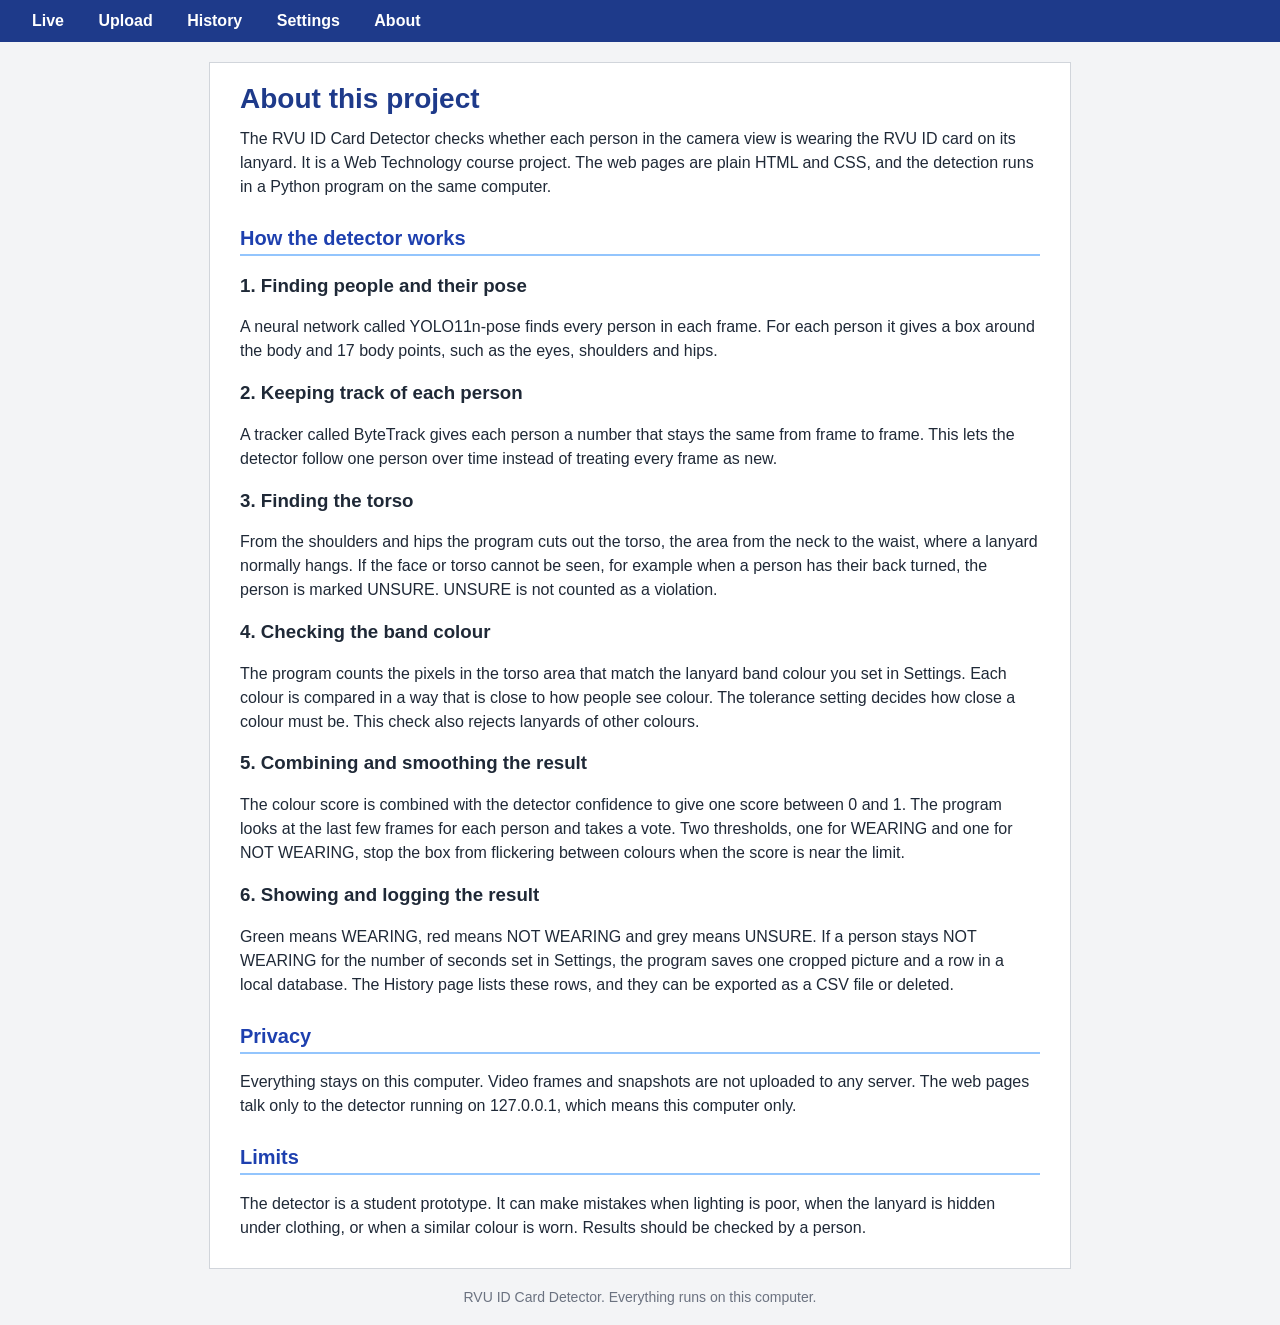
==== web/about.html @ 78b85a0d "Add static HTML and CSS pages" ====
<!DOCTYPE html>
<html lang="en">
  <head>
    <meta charset="UTF-8" />
    <meta name="viewport" content="width=device-width, initial-scale=1.0" />
    <title>About - RVU ID Card Detector</title>
    <link rel="stylesheet" href="style.css" />
  </head>

  <body>
    <div class="navbar">
      <a href="index.html">Live</a>
      <a href="upload.html">Upload</a>
      <a href="history.html">History</a>
      <a href="settings.html">Settings</a>
      <a href="about.html">About</a>
    </div>

    <div class="content">
      <h1>About this project</h1>
      <p>The RVU ID Card Detector checks whether each person in the camera view is wearing the RVU ID card on its lanyard. It is a Web Technology course project. The web pages are plain HTML and CSS, and the detection runs in a Python program on the same computer.</p>

      <h2>How the detector works</h2>

      <h3>1. Finding people and their pose</h3>
      <p>A neural network called YOLO11n-pose finds every person in each frame. For each person it gives a box around the body and 17 body points, such as the eyes, shoulders and hips.</p>

      <h3>2. Keeping track of each person</h3>
      <p>A tracker called ByteTrack gives each person a number that stays the same from frame to frame. This lets the detector follow one person over time instead of treating every frame as new.</p>

      <h3>3. Finding the torso</h3>
      <p>From the shoulders and hips the program cuts out the torso, the area from the neck to the waist, where a lanyard normally hangs. If the face or torso cannot be seen, for example when a person has their back turned, the person is marked UNSURE. UNSURE is not counted as a violation.</p>

      <h3>4. Checking the band colour</h3>
      <p>The program counts the pixels in the torso area that match the lanyard band colour you set in Settings. Each colour is compared in a way that is close to how people see colour. The tolerance setting decides how close a colour must be. This check also rejects lanyards of other colours.</p>

      <h3>5. Combining and smoothing the result</h3>
      <p>The colour score is combined with the detector confidence to give one score between 0 and 1. The program looks at the last few frames for each person and takes a vote. Two thresholds, one for WEARING and one for NOT WEARING, stop the box from flickering between colours when the score is near the limit.</p>

      <h3>6. Showing and logging the result</h3>
      <p>Green means WEARING, red means NOT WEARING and grey means UNSURE. If a person stays NOT WEARING for the number of seconds set in Settings, the program saves one cropped picture and a row in a local database. The History page lists these rows, and they can be exported as a CSV file or deleted.</p>

      <h2>Privacy</h2>
      <p>Everything stays on this computer. Video frames and snapshots are not uploaded to any server. The web pages talk only to the detector running on 127.0.0.1, which means this computer only.</p>

      <h2>Limits</h2>
      <p>The detector is a student prototype. It can make mistakes when lighting is poor, when the lanyard is hidden under clothing, or when a similar colour is worn. Results should be checked by a person.</p>
    </div>

    <div class="footer">RVU ID Card Detector. Everything runs on this computer.</div>
  </body>
</html>
---- web/style.css ----
/* Simple stylesheet for the RVU ID Card Detector pages.
   Uses only element and class selectors and basic properties. */

body {
  font-family: Arial, Helvetica, sans-serif;
  font-size: 16px;
  color: #1f2937;
  background-color: #f3f4f6;
  margin: 0;
  padding: 0;
}

h1 {
  color: #1e3a8a;
  font-size: 28px;
  margin-top: 0;
  margin-bottom: 12px;
}

h2 {
  color: #1e40af;
  font-size: 20px;
  border-bottom: 2px solid #93c5fd;
  padding-bottom: 4px;
  margin-top: 28px;
}

p {
  line-height: 1.5;
  margin-top: 8px;
  margin-bottom: 8px;
}

a {
  color: #1d4ed8;
}

/* Navigation bar at the top of every page */
.navbar {
  background-color: #1e3a8a;
  padding: 12px 20px;
  margin: 0;
}

.navbar a {
  color: white;
  text-decoration: none;
  font-weight: bold;
  padding: 6px 12px;
  margin-right: 6px;
}

.navbar a:hover {
  background-color: #2563eb;
}

/* Main content area */
.content {
  background-color: white;
  width: 800px;
  margin: 20px auto;
  padding: 20px 30px;
  border: 1px solid #d1d5db;
}

.footer {
  text-align: center;
  color: #6b7280;
  font-size: 14px;
  margin: 20px;
}

/* Live video */
.video-box {
  border: 4px solid #1e3a8a;
  background-color: #111827;
  padding: 4px;
  width: 640px;
  height: 480px;
}

.stats-frame {
  width: 100%;
  height: 120px;
  border: 1px solid #d1d5db;
}

.legend {
  padding: 0;
  margin-left: 0;
}

.legend li {
  margin-bottom: 6px;
}

.wearing {
  color: #15803d;
  font-weight: bold;
}

.not-wearing {
  color: #b91c1c;
  font-weight: bold;
}

.unsure {
  color: #4b5563;
  font-weight: bold;
}

/* Settings form */
.form-row {
  margin-bottom: 14px;
}

.form-row label {
  display: block;
  font-weight: bold;
  margin-bottom: 4px;
}

.help {
  color: #4b5563;
  font-size: 14px;
  margin-top: 2px;
}

input {
  padding: 6px;
  border: 1px solid #9ca3af;
  font-size: 16px;
}

select {
  padding: 6px;
  border: 1px solid #9ca3af;
  font-size: 16px;
}

.button {
  background-color: #1e40af;
  color: white;
  border: none;
  padding: 10px 18px;
  font-size: 16px;
  margin-top: 10px;
}

.danger {
  background-color: #b91c1c;
}

.note {
  background-color: #fef9c3;
  border: 1px solid #ca8a04;
  padding: 10px;
}

/* Tables for history and uploads */
table {
  border-collapse: collapse;
  width: 100%;
}

th {
  background-color: #dbeafe;
  text-align: left;
  padding: 8px;
  border: 1px solid #93c5fd;
}

td {
  padding: 8px;
  border: 1px solid #d1d5db;
}

.history-frame {
  width: 100%;
  height: 500px;
  border: 1px solid #d1d5db;
}

.result-image {
  border: 2px solid #1e3a8a;
  width: 100%;
}
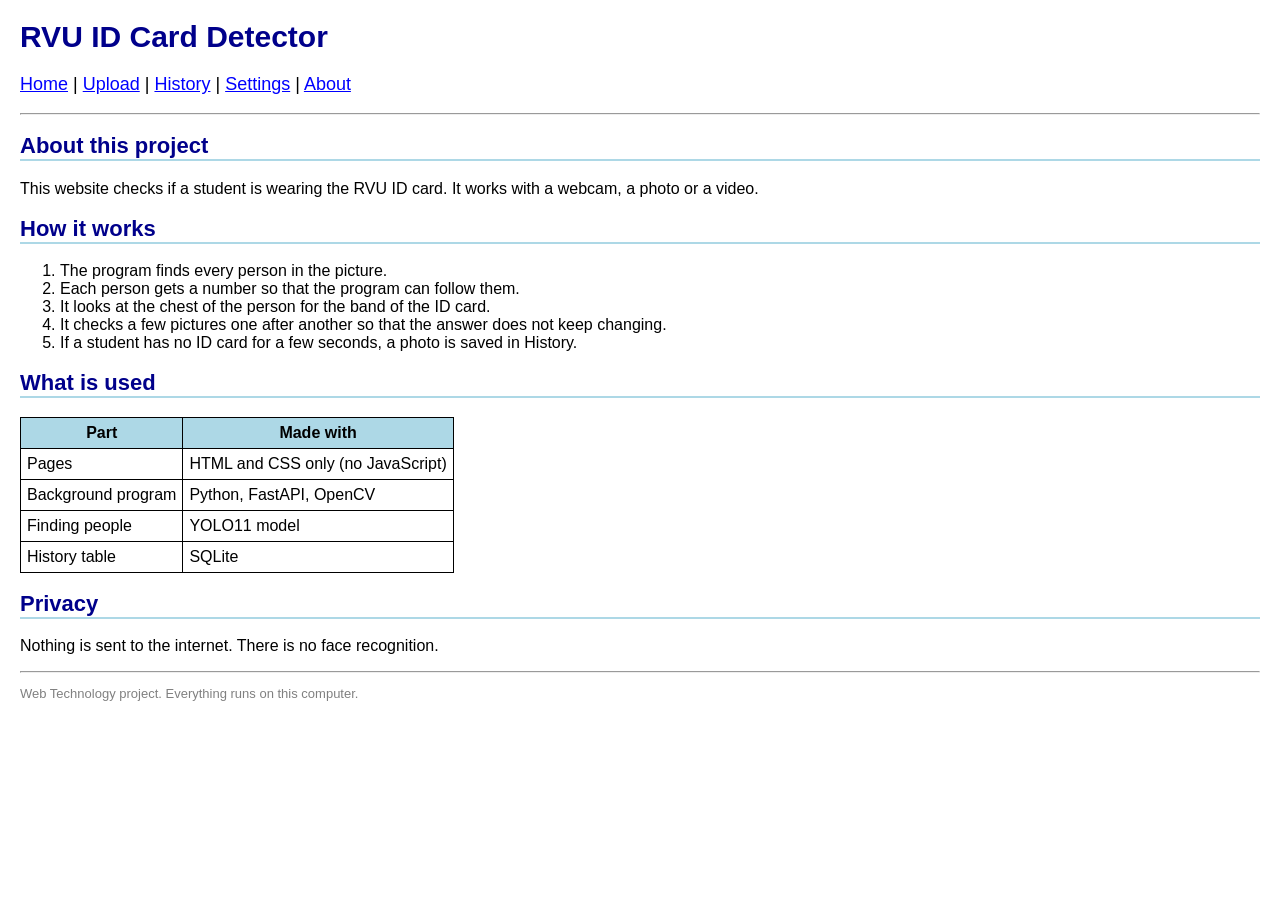
==== commit 3a1821ea: "Rewrite pages in plain basic HTML and CSS" ====
--- a/web/about.html
+++ b/web/about.html
@@ -1,52 +1,63 @@
 <!DOCTYPE html>
-<html lang="en">
+<html>
   <head>
     <meta charset="UTF-8" />
-    <meta name="viewport" content="width=device-width, initial-scale=1.0" />
     <title>About - RVU ID Card Detector</title>
     <link rel="stylesheet" href="style.css" />
   </head>
 
   <body>
-    <div class="navbar">
-      <a href="index.html">Live</a>
-      <a href="upload.html">Upload</a>
-      <a href="history.html">History</a>
-      <a href="settings.html">Settings</a>
+    <h1>RVU ID Card Detector</h1>
+
+    <p class="menu">
+      <a href="index.html">Home</a> |
+      <a href="upload.html">Upload</a> |
+      <a href="history.html">History</a> |
+      <a href="settings.html">Settings</a> |
       <a href="about.html">About</a>
-    </div>
+    </p>
+    <hr />
 
-    <div class="content">
-      <h1>About this project</h1>
-      <p>The RVU ID Card Detector checks whether each person in the camera view is wearing the RVU ID card on its lanyard. It is a Web Technology course project. The web pages are plain HTML and CSS, and the detection runs in a Python program on the same computer.</p>
+    <h2>About this project</h2>
+    <p>This website checks if a student is wearing the RVU ID card. It works with a webcam, a photo or a video.</p>
 
-      <h2>How the detector works</h2>
+    <h2>How it works</h2>
+    <ol>
+      <li>The program finds every person in the picture.</li>
+      <li>Each person gets a number so that the program can follow them.</li>
+      <li>It looks at the chest of the person for the band of the ID card.</li>
+      <li>It checks a few pictures one after another so that the answer does not keep changing.</li>
+      <li>If a student has no ID card for a few seconds, a photo is saved in History.</li>
+    </ol>
 
-      <h3>1. Finding people and their pose</h3>
-      <p>A neural network called YOLO11n-pose finds every person in each frame. For each person it gives a box around the body and 17 body points, such as the eyes, shoulders and hips.</p>
+    <h2>What is used</h2>
+    <table>
+      <tr>
+        <th>Part</th>
+        <th>Made with</th>
+      </tr>
+      <tr>
+        <td>Pages</td>
+        <td>HTML and CSS only (no JavaScript)</td>
+      </tr>
+      <tr>
+        <td>Background program</td>
+        <td>Python, FastAPI, OpenCV</td>
+      </tr>
+      <tr>
+        <td>Finding people</td>
+        <td>YOLO11 model</td>
+      </tr>
+      <tr>
+        <td>History table</td>
+        <td>SQLite</td>
+      </tr>
+    </table>
 
-      <h3>2. Keeping track of each person</h3>
-      <p>A tracker called ByteTrack gives each person a number that stays the same from frame to frame. This lets the detector follow one person over time instead of treating every frame as new.</p>
+    <h2>Privacy</h2>
+    <p>Nothing is sent to the internet. There is no face recognition.</p>
 
-      <h3>3. Finding the torso</h3>
-      <p>From the shoulders and hips the program cuts out the torso, the area from the neck to the waist, where a lanyard normally hangs. If the face or torso cannot be seen, for example when a person has their back turned, the person is marked UNSURE. UNSURE is not counted as a violation.</p>
-
-      <h3>4. Checking the band colour</h3>
-      <p>The program counts the pixels in the torso area that match the lanyard band colour you set in Settings. Each colour is compared in a way that is close to how people see colour. The tolerance setting decides how close a colour must be. This check also rejects lanyards of other colours.</p>
-
-      <h3>5. Combining and smoothing the result</h3>
-      <p>The colour score is combined with the detector confidence to give one score between 0 and 1. The program looks at the last few frames for each person and takes a vote. Two thresholds, one for WEARING and one for NOT WEARING, stop the box from flickering between colours when the score is near the limit.</p>
-
-      <h3>6. Showing and logging the result</h3>
-      <p>Green means WEARING, red means NOT WEARING and grey means UNSURE. If a person stays NOT WEARING for the number of seconds set in Settings, the program saves one cropped picture and a row in a local database. The History page lists these rows, and they can be exported as a CSV file or deleted.</p>
-
-      <h2>Privacy</h2>
-      <p>Everything stays on this computer. Video frames and snapshots are not uploaded to any server. The web pages talk only to the detector running on 127.0.0.1, which means this computer only.</p>
-
-      <h2>Limits</h2>
-      <p>The detector is a student prototype. It can make mistakes when lighting is poor, when the lanyard is hidden under clothing, or when a similar colour is worn. Results should be checked by a person.</p>
-    </div>
-
-    <div class="footer">RVU ID Card Detector. Everything runs on this computer.</div>
+    <hr />
+    <p class="footer">Web Technology project. Everything runs on this computer.</p>
   </body>
 </html>
--- a/web/style.css
+++ b/web/style.css
@@ -1,187 +1,71 @@
-/* Simple stylesheet for the RVU ID Card Detector pages.
-   Uses only element and class selectors and basic properties. */
-
 body {
-  font-family: Arial, Helvetica, sans-serif;
-  font-size: 16px;
-  color: #1f2937;
-  background-color: #f3f4f6;
-  margin: 0;
-  padding: 0;
+  font-family: Arial, sans-serif;
+  background-color: white;
+  color: black;
+  margin: 20px;
 }
 
 h1 {
-  color: #1e3a8a;
-  font-size: 28px;
-  margin-top: 0;
-  margin-bottom: 12px;
+  color: darkblue;
+  font-size: 30px;
 }
 
 h2 {
-  color: #1e40af;
-  font-size: 20px;
-  border-bottom: 2px solid #93c5fd;
-  padding-bottom: 4px;
-  margin-top: 28px;
+  color: darkblue;
+  font-size: 22px;
+  border-bottom: 2px solid lightblue;
 }
 
 p {
-  line-height: 1.5;
-  margin-top: 8px;
-  margin-bottom: 8px;
+  font-size: 16px;
 }
 
 a {
-  color: #1d4ed8;
+  color: blue;
 }
 
-/* Navigation bar at the top of every page */
-.navbar {
-  background-color: #1e3a8a;
-  padding: 12px 20px;
-  margin: 0;
+img {
+  border: 2px solid black;
 }
 
-.navbar a {
-  color: white;
-  text-decoration: none;
-  font-weight: bold;
-  padding: 6px 12px;
-  margin-right: 6px;
+iframe {
+  border: 1px solid grey;
 }
 
-.navbar a:hover {
-  background-color: #2563eb;
+table {
+  border-collapse: collapse;
 }
 
-/* Main content area */
-.content {
-  background-color: white;
-  width: 800px;
-  margin: 20px auto;
-  padding: 20px 30px;
-  border: 1px solid #d1d5db;
+th {
+  background-color: lightblue;
+}
+
+th, td {
+  border: 1px solid black;
+  padding: 6px;
+}
+
+.menu {
+  font-size: 18px;
+}
+
+.green {
+  color: green;
+}
+
+.red {
+  color: red;
+}
+
+.grey {
+  color: grey;
+}
+
+.note {
+  color: darkred;
 }
 
 .footer {
-  text-align: center;
-  color: #6b7280;
-  font-size: 14px;
-  margin: 20px;
+  font-size: 13px;
+  color: grey;
 }
-
-/* Live video */
-.video-box {
-  border: 4px solid #1e3a8a;
-  background-color: #111827;
-  padding: 4px;
-  width: 640px;
-  height: 480px;
-}
-
-.stats-frame {
-  width: 100%;
-  height: 120px;
-  border: 1px solid #d1d5db;
-}
-
-.legend {
-  padding: 0;
-  margin-left: 0;
-}
-
-.legend li {
-  margin-bottom: 6px;
-}
-
-.wearing {
-  color: #15803d;
-  font-weight: bold;
-}
-
-.not-wearing {
-  color: #b91c1c;
-  font-weight: bold;
-}
-
-.unsure {
-  color: #4b5563;
-  font-weight: bold;
-}
-
-/* Settings form */
-.form-row {
-  margin-bottom: 14px;
-}
-
-.form-row label {
-  display: block;
-  font-weight: bold;
-  margin-bottom: 4px;
-}
-
-.help {
-  color: #4b5563;
-  font-size: 14px;
-  margin-top: 2px;
-}
-
-input {
-  padding: 6px;
-  border: 1px solid #9ca3af;
-  font-size: 16px;
-}
-
-select {
-  padding: 6px;
-  border: 1px solid #9ca3af;
-  font-size: 16px;
-}
-
-.button {
-  background-color: #1e40af;
-  color: white;
-  border: none;
-  padding: 10px 18px;
-  font-size: 16px;
-  margin-top: 10px;
-}
-
-.danger {
-  background-color: #b91c1c;
-}
-
-.note {
-  background-color: #fef9c3;
-  border: 1px solid #ca8a04;
-  padding: 10px;
-}
-
-/* Tables for history and uploads */
-table {
-  border-collapse: collapse;
-  width: 100%;
-}
-
-th {
-  background-color: #dbeafe;
-  text-align: left;
-  padding: 8px;
-  border: 1px solid #93c5fd;
-}
-
-td {
-  padding: 8px;
-  border: 1px solid #d1d5db;
-}
-
-.history-frame {
-  width: 100%;
-  height: 500px;
-  border: 1px solid #d1d5db;
-}
-
-.result-image {
-  border: 2px solid #1e3a8a;
-  width: 100%;
-}
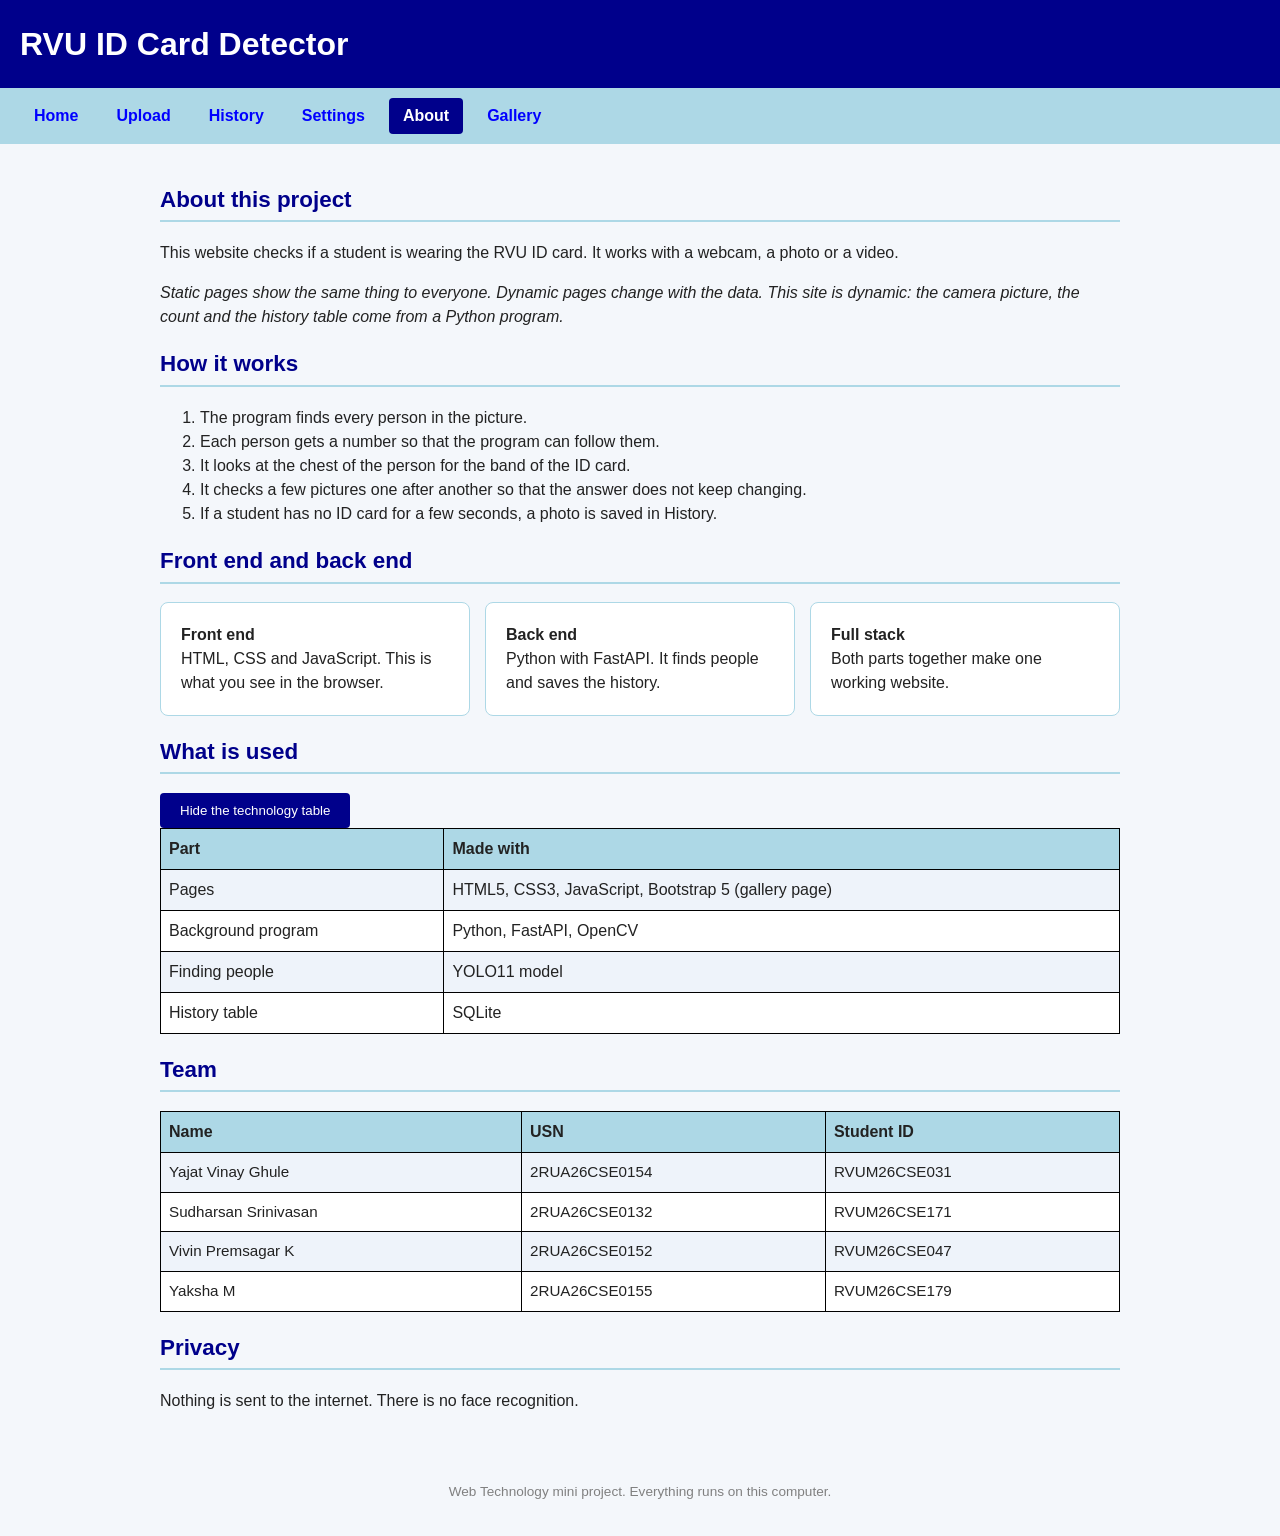
==== commit 4a3c34a2: "Make the pages universal and responsive Relative links instead of 127.0.0.1, semantic tags, viewport" ====
--- a/web/about.html
+++ b/web/about.html
@@ -1,63 +1,130 @@
 <!DOCTYPE html>
-<html>
+<html lang="en">
   <head>
     <meta charset="UTF-8" />
+    <meta name="viewport" content="width=device-width, initial-scale=1" />
     <title>About - RVU ID Card Detector</title>
     <link rel="stylesheet" href="style.css" />
+    <!-- Internal CSS: a style written inside the page, only for this page -->
+    <style>
+      .team td {
+        font-size: 0.95rem;
+      }
+    </style>
   </head>
 
   <body>
-    <h1>RVU ID Card Detector</h1>
+    <header>
+      <h1>RVU ID Card Detector</h1>
+    </header>
 
-    <p class="menu">
-      <a href="index.html">Home</a> |
-      <a href="upload.html">Upload</a> |
-      <a href="history.html">History</a> |
-      <a href="settings.html">Settings</a> |
+    <nav>
+      <a href="index.html">Home</a>
+      <a href="upload.html">Upload</a>
+      <a href="history.html">History</a>
+      <a href="settings.html">Settings</a>
       <a href="about.html">About</a>
-    </p>
-    <hr />
+      <a href="gallery.html">Gallery</a>
+    </nav>
 
-    <h2>About this project</h2>
-    <p>This website checks if a student is wearing the RVU ID card. It works with a webcam, a photo or a video.</p>
+    <main>
+      <section>
+        <h2>About this project</h2>
+        <p>This website checks if a student is wearing the RVU ID card. It works with a webcam, a photo or a video.</p>
+        <!-- Inline CSS: a style written on one tag -->
+        <p style="font-style: italic;">Static pages show the same thing to everyone. Dynamic pages change with the data. This site is dynamic: the camera picture, the count and the history table come from a Python program.</p>
+      </section>
 
-    <h2>How it works</h2>
-    <ol>
-      <li>The program finds every person in the picture.</li>
-      <li>Each person gets a number so that the program can follow them.</li>
-      <li>It looks at the chest of the person for the band of the ID card.</li>
-      <li>It checks a few pictures one after another so that the answer does not keep changing.</li>
-      <li>If a student has no ID card for a few seconds, a photo is saved in History.</li>
-    </ol>
+      <section>
+        <h2>How it works</h2>
+        <ol>
+          <li>The program finds every person in the picture.</li>
+          <li>Each person gets a number so that the program can follow them.</li>
+          <li>It looks at the chest of the person for the band of the ID card.</li>
+          <li>It checks a few pictures one after another so that the answer does not keep changing.</li>
+          <li>If a student has no ID card for a few seconds, a photo is saved in History.</li>
+        </ol>
+      </section>
 
-    <h2>What is used</h2>
-    <table>
-      <tr>
-        <th>Part</th>
-        <th>Made with</th>
-      </tr>
-      <tr>
-        <td>Pages</td>
-        <td>HTML and CSS only (no JavaScript)</td>
-      </tr>
-      <tr>
-        <td>Background program</td>
-        <td>Python, FastAPI, OpenCV</td>
-      </tr>
-      <tr>
-        <td>Finding people</td>
-        <td>YOLO11 model</td>
-      </tr>
-      <tr>
-        <td>History table</td>
-        <td>SQLite</td>
-      </tr>
-    </table>
+      <section>
+        <h2>Front end and back end</h2>
+        <div class="cards">
+          <div class="card"><b>Front end</b><br />HTML, CSS and JavaScript. This is what you see in the browser.</div>
+          <div class="card"><b>Back end</b><br />Python with FastAPI. It finds people and saves the history.</div>
+          <div class="card"><b>Full stack</b><br />Both parts together make one working website.</div>
+        </div>
+      </section>
 
-    <h2>Privacy</h2>
-    <p>Nothing is sent to the internet. There is no face recognition.</p>
+      <section>
+        <h2>What is used</h2>
+        <button type="button" id="toggle-details">Hide the technology table</button>
+        <div id="details">
+          <table>
+            <tr>
+              <th>Part</th>
+              <th>Made with</th>
+            </tr>
+            <tr>
+              <td>Pages</td>
+              <td>HTML5, CSS3, JavaScript, Bootstrap 5 (gallery page)</td>
+            </tr>
+            <tr>
+              <td>Background program</td>
+              <td>Python, FastAPI, OpenCV</td>
+            </tr>
+            <tr>
+              <td>Finding people</td>
+              <td>YOLO11 model</td>
+            </tr>
+            <tr>
+              <td>History table</td>
+              <td>SQLite</td>
+            </tr>
+          </table>
+        </div>
+      </section>
 
-    <hr />
-    <p class="footer">Web Technology project. Everything runs on this computer.</p>
+      <section>
+        <h2>Team</h2>
+        <table class="team">
+          <tr>
+            <th>Name</th>
+            <th>USN</th>
+            <th>Student ID</th>
+          </tr>
+          <tr>
+            <td>Yajat Vinay Ghule</td>
+            <td>2RUA26CSE0154</td>
+            <td>RVUM26CSE031</td>
+          </tr>
+          <tr>
+            <td>Sudharsan Srinivasan</td>
+            <td>2RUA26CSE0132</td>
+            <td>RVUM26CSE171</td>
+          </tr>
+          <tr>
+            <td>Vivin Premsagar K</td>
+            <td>2RUA26CSE0152</td>
+            <td>RVUM26CSE047</td>
+          </tr>
+          <tr>
+            <td>Yaksha M</td>
+            <td>2RUA26CSE0155</td>
+            <td>RVUM26CSE179</td>
+          </tr>
+        </table>
+      </section>
+
+      <section>
+        <h2>Privacy</h2>
+        <p>Nothing is sent to the internet. There is no face recognition.</p>
+      </section>
+    </main>
+
+    <footer>
+      <p>Web Technology mini project. Everything runs on this computer.</p>
+    </footer>
+
+    <script src="script.js"></script>
   </body>
 </html>
--- a/web/style.css
+++ b/web/style.css
@@ -1,54 +1,178 @@
+/* RVU ID Card Detector - one external style sheet for every page */
+
+/* universal selector + box model: padding and border count inside the width */
+* {
+  box-sizing: border-box;
+}
+
+/* element selectors */
 body {
   font-family: Arial, sans-serif;
-  background-color: white;
-  color: black;
-  margin: 20px;
+  background-color: #f4f7fb;
+  color: #222222;
+  margin: 0;
+  line-height: 1.5;
 }
 
 h1 {
-  color: darkblue;
-  font-size: 30px;
+  color: white;
+  font-size: 2rem;
+  margin: 0;
 }
 
 h2 {
   color: darkblue;
-  font-size: 22px;
+  font-size: 1.4rem;
   border-bottom: 2px solid lightblue;
-}
-
-p {
-  font-size: 16px;
-}
-
-a {
+  padding-bottom: 4px;
+}
+
+/* header and menu: Flexbox */
+header {
+  background-color: darkblue;
+  padding: 20px;
+}
+
+nav {
+  display: flex;
+  flex-wrap: wrap;
+  gap: 10px;
+  background-color: lightblue;
+  padding: 10px 20px;
+}
+
+nav a {
+  padding: 6px 14px;
+  border-radius: 4px;
+  text-decoration: none;
+  color: darkblue;
+  font-weight: bold;
+}
+
+nav a:hover {
+  background-color: white;
+}
+
+nav a.active {
+  background-color: darkblue;
+  color: white;
+}
+
+main {
+  max-width: 1000px;
+  margin: 0 auto;
+  padding: 20px;
+}
+
+footer {
+  text-align: center;
+  font-size: 0.85rem;
+  color: grey;
+  padding: 20px;
+}
+
+/* link states (order: link, visited, hover, active) */
+a:link {
   color: blue;
 }
 
+a:visited {
+  color: purple;
+}
+
+a:hover {
+  color: red;
+}
+
+a:active {
+  color: orange;
+}
+
+/* images: never wider than the screen */
 img {
+  max-width: 100%;
+  height: auto;
   border: 2px solid black;
 }
 
 iframe {
+  width: 100%;
   border: 1px solid grey;
-}
-
+  background-color: white;
+}
+
+/* tables */
 table {
   border-collapse: collapse;
+  width: 100%;
+  background-color: white;
+}
+
+th, td {
+  border: 1px solid black;
+  padding: 8px;
+  text-align: left;
 }
 
 th {
   background-color: lightblue;
 }
 
-th, td {
-  border: 1px solid black;
+tr:nth-child(even) {
+  background-color: #eef3fa;
+}
+
+/* forms */
+label {
+  font-weight: bold;
+}
+
+input, select {
   padding: 6px;
-}
-
-.menu {
-  font-size: 18px;
-}
-
+  border: 1px solid grey;
+  border-radius: 4px;
+  font-size: 1rem;
+}
+
+input:focus, select:focus {
+  border-color: darkblue;
+  background-color: #fffbe6;
+}
+
+input[type="submit"], button {
+  background-color: darkblue;
+  color: white;
+  border: none;
+  padding: 10px 20px;
+  border-radius: 4px;
+  cursor: pointer;
+}
+
+input[type="submit"]:hover, button:hover {
+  background-color: blue;
+}
+
+/* box model card: padding, border, margin */
+.card {
+  background-color: white;
+  border: 1px solid lightblue;
+  border-radius: 8px;
+  padding: 20px;
+  margin: 15px 0;
+}
+
+/* Grid of cards: 3 columns on a laptop */
+.cards {
+  display: grid;
+  grid-template-columns: repeat(3, 1fr);
+  gap: 15px;
+}
+
+.cards .card {
+  margin: 0;
+}
+
+/* class selectors */
 .green {
   color: green;
 }
@@ -63,9 +187,32 @@
 
 .note {
   color: darkred;
-}
-
-.footer {
-  font-size: 13px;
-  color: grey;
-}
+  font-size: 0.9rem;
+}
+
+/* id selector */
+#message {
+  font-weight: bold;
+  color: darkblue;
+}
+
+#message.error {
+  color: red;
+}
+
+/* specificity: the id (#message.error) beats the class (.note) beats the element (p) */
+
+/* responsive: on a phone or a small window the cards stack and the menu wraps */
+@media (max-width: 700px) {
+  .cards {
+    grid-template-columns: 1fr;
+  }
+
+  h1 {
+    font-size: 1.5rem;
+  }
+
+  main {
+    padding: 10px;
+  }
+}
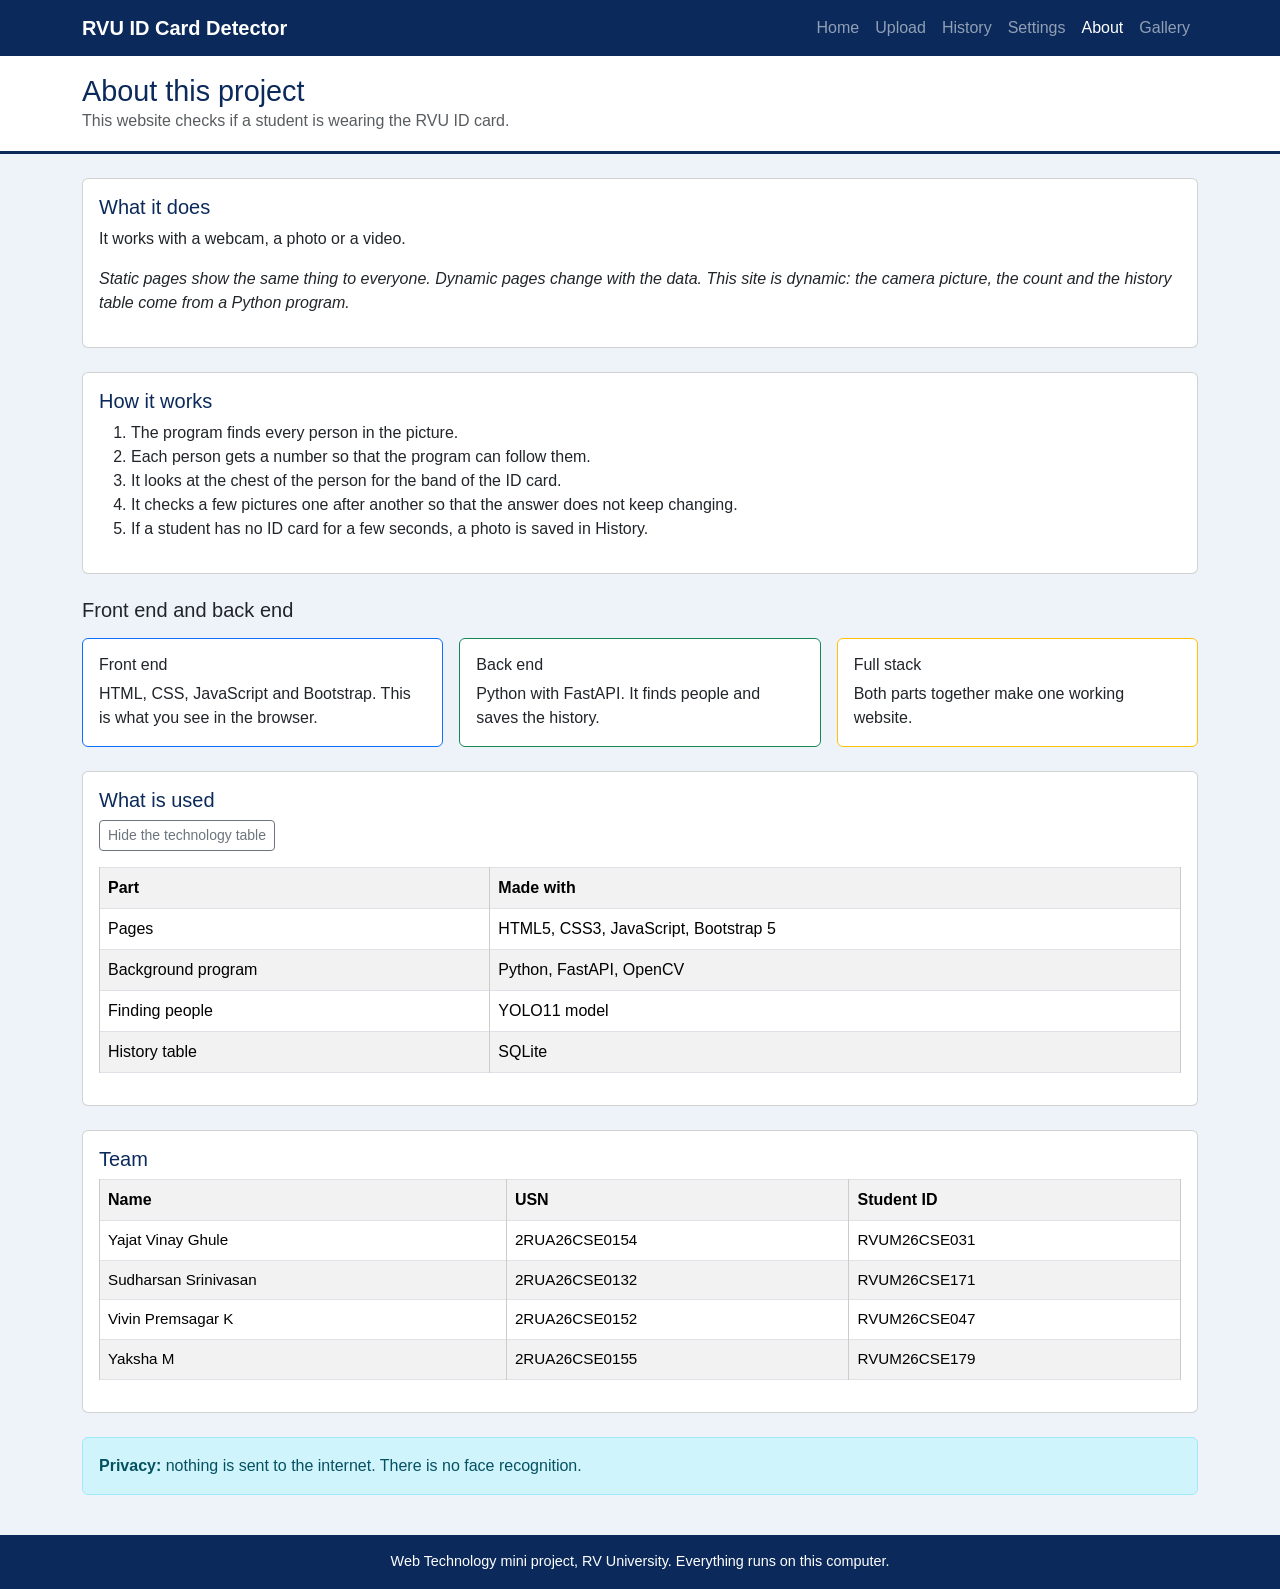
==== commit 8a1283f7: "Use Bootstrap on every page, with a local copy so it works offline" ====
--- a/web/about.html
+++ b/web/about.html
@@ -4,6 +4,7 @@
     <meta charset="UTF-8" />
     <meta name="viewport" content="width=device-width, initial-scale=1" />
     <title>About - RVU ID Card Detector</title>
+    <link rel="stylesheet" href="bootstrap/bootstrap.min.css" />
     <link rel="stylesheet" href="style.css" />
     <!-- Internal CSS: a style written inside the page, only for this page -->
     <style>
@@ -14,117 +15,149 @@
   </head>
 
   <body>
-    <header>
-      <h1>RVU ID Card Detector</h1>
+    <!-- menu bar (Bootstrap navbar) -->
+    <nav class="navbar navbar-expand-lg navbar-dark bg-rvu">
+      <div class="container">
+        <a class="navbar-brand fw-bold" href="index.html">RVU ID Card Detector</a>
+        <button class="navbar-toggler" type="button" data-bs-toggle="collapse" data-bs-target="#menu" aria-controls="menu" aria-expanded="false" aria-label="Open the menu">
+          <span class="navbar-toggler-icon"></span>
+        </button>
+        <div class="collapse navbar-collapse" id="menu">
+          <ul class="navbar-nav ms-auto">
+            <li class="nav-item"><a class="nav-link" href="index.html">Home</a></li>
+            <li class="nav-item"><a class="nav-link" href="upload.html">Upload</a></li>
+            <li class="nav-item"><a class="nav-link" href="history.html">History</a></li>
+            <li class="nav-item"><a class="nav-link" href="settings.html">Settings</a></li>
+            <li class="nav-item"><a class="nav-link" href="about.html">About</a></li>
+            <li class="nav-item"><a class="nav-link" href="gallery.html">Gallery</a></li>
+          </ul>
+        </div>
+      </div>
+    </nav>
+
+    <header class="page-title">
+      <div class="container">
+        <h1>About this project</h1>
+        <p class="text-muted mb-0">This website checks if a student is wearing the RVU ID card.</p>
+      </div>
     </header>
 
-    <nav>
-      <a href="index.html">Home</a>
-      <a href="upload.html">Upload</a>
-      <a href="history.html">History</a>
-      <a href="settings.html">Settings</a>
-      <a href="about.html">About</a>
-      <a href="gallery.html">Gallery</a>
-    </nav>
+    <main class="container">
+      <div class="card mb-4">
+        <div class="card-body">
+          <h2 class="h5 card-title">What it does</h2>
+          <p>It works with a webcam, a photo or a video.</p>
+          <!-- Inline CSS: a style written on one tag -->
+          <p style="font-style: italic;">Static pages show the same thing to everyone. Dynamic pages change with the data. This site is dynamic: the camera picture, the count and the history table come from a Python program.</p>
+        </div>
+      </div>
 
-    <main>
-      <section>
-        <h2>About this project</h2>
-        <p>This website checks if a student is wearing the RVU ID card. It works with a webcam, a photo or a video.</p>
-        <!-- Inline CSS: a style written on one tag -->
-        <p style="font-style: italic;">Static pages show the same thing to everyone. Dynamic pages change with the data. This site is dynamic: the camera picture, the count and the history table come from a Python program.</p>
-      </section>
+      <div class="card mb-4">
+        <div class="card-body">
+          <h2 class="h5 card-title">How it works</h2>
+          <ol>
+            <li>The program finds every person in the picture.</li>
+            <li>Each person gets a number so that the program can follow them.</li>
+            <li>It looks at the chest of the person for the band of the ID card.</li>
+            <li>It checks a few pictures one after another so that the answer does not keep changing.</li>
+            <li>If a student has no ID card for a few seconds, a photo is saved in History.</li>
+          </ol>
+        </div>
+      </div>
 
-      <section>
-        <h2>How it works</h2>
-        <ol>
-          <li>The program finds every person in the picture.</li>
-          <li>Each person gets a number so that the program can follow them.</li>
-          <li>It looks at the chest of the person for the band of the ID card.</li>
-          <li>It checks a few pictures one after another so that the answer does not keep changing.</li>
-          <li>If a student has no ID card for a few seconds, a photo is saved in History.</li>
-        </ol>
-      </section>
+      <h2 class="h5 mb-3">Front end and back end</h2>
+      <div class="row g-3 mb-4">
+        <div class="col-md-4">
+          <div class="card h-100 border-primary">
+            <div class="card-body"><h3 class="h6">Front end</h3>HTML, CSS, JavaScript and Bootstrap. This is what you see in the browser.</div>
+          </div>
+        </div>
+        <div class="col-md-4">
+          <div class="card h-100 border-success">
+            <div class="card-body"><h3 class="h6">Back end</h3>Python with FastAPI. It finds people and saves the history.</div>
+          </div>
+        </div>
+        <div class="col-md-4">
+          <div class="card h-100 border-warning">
+            <div class="card-body"><h3 class="h6">Full stack</h3>Both parts together make one working website.</div>
+          </div>
+        </div>
+      </div>
 
-      <section>
-        <h2>Front end and back end</h2>
-        <div class="cards">
-          <div class="card"><b>Front end</b><br />HTML, CSS and JavaScript. This is what you see in the browser.</div>
-          <div class="card"><b>Back end</b><br />Python with FastAPI. It finds people and saves the history.</div>
-          <div class="card"><b>Full stack</b><br />Both parts together make one working website.</div>
+      <div class="card mb-4">
+        <div class="card-body">
+          <h2 class="h5 card-title">What is used</h2>
+          <button type="button" class="btn btn-outline-secondary btn-sm mb-3" id="toggle-details">Hide the technology table</button>
+          <div id="details">
+            <table class="table table-striped table-bordered">
+              <tr>
+                <th>Part</th>
+                <th>Made with</th>
+              </tr>
+              <tr>
+                <td>Pages</td>
+                <td>HTML5, CSS3, JavaScript, Bootstrap 5</td>
+              </tr>
+              <tr>
+                <td>Background program</td>
+                <td>Python, FastAPI, OpenCV</td>
+              </tr>
+              <tr>
+                <td>Finding people</td>
+                <td>YOLO11 model</td>
+              </tr>
+              <tr>
+                <td>History table</td>
+                <td>SQLite</td>
+              </tr>
+            </table>
+          </div>
         </div>
-      </section>
+      </div>
 
-      <section>
-        <h2>What is used</h2>
-        <button type="button" id="toggle-details">Hide the technology table</button>
-        <div id="details">
-          <table>
+      <div class="card mb-4">
+        <div class="card-body">
+          <h2 class="h5 card-title">Team</h2>
+          <table class="table table-striped table-bordered team">
             <tr>
-              <th>Part</th>
-              <th>Made with</th>
+              <th>Name</th>
+              <th>USN</th>
+              <th>Student ID</th>
             </tr>
             <tr>
-              <td>Pages</td>
-              <td>HTML5, CSS3, JavaScript, Bootstrap 5 (gallery page)</td>
+              <td>Yajat Vinay Ghule</td>
+              <td>2RUA26CSE0154</td>
+              <td>RVUM26CSE031</td>
             </tr>
             <tr>
-              <td>Background program</td>
-              <td>Python, FastAPI, OpenCV</td>
+              <td>Sudharsan Srinivasan</td>
+              <td>2RUA26CSE0132</td>
+              <td>RVUM26CSE171</td>
             </tr>
             <tr>
-              <td>Finding people</td>
-              <td>YOLO11 model</td>
+              <td>Vivin Premsagar K</td>
+              <td>2RUA26CSE0152</td>
+              <td>RVUM26CSE047</td>
             </tr>
             <tr>
-              <td>History table</td>
-              <td>SQLite</td>
+              <td>Yaksha M</td>
+              <td>2RUA26CSE0155</td>
+              <td>RVUM26CSE179</td>
             </tr>
           </table>
         </div>
-      </section>
+      </div>
 
-      <section>
-        <h2>Team</h2>
-        <table class="team">
-          <tr>
-            <th>Name</th>
-            <th>USN</th>
-            <th>Student ID</th>
-          </tr>
-          <tr>
-            <td>Yajat Vinay Ghule</td>
-            <td>2RUA26CSE0154</td>
-            <td>RVUM26CSE031</td>
-          </tr>
-          <tr>
-            <td>Sudharsan Srinivasan</td>
-            <td>2RUA26CSE0132</td>
-            <td>RVUM26CSE171</td>
-          </tr>
-          <tr>
-            <td>Vivin Premsagar K</td>
-            <td>2RUA26CSE0152</td>
-            <td>RVUM26CSE047</td>
-          </tr>
-          <tr>
-            <td>Yaksha M</td>
-            <td>2RUA26CSE0155</td>
-            <td>RVUM26CSE179</td>
-          </tr>
-        </table>
-      </section>
-
-      <section>
-        <h2>Privacy</h2>
-        <p>Nothing is sent to the internet. There is no face recognition.</p>
-      </section>
+      <div class="alert alert-info">
+        <b>Privacy:</b> nothing is sent to the internet. There is no face recognition.
+      </div>
     </main>
 
     <footer>
-      <p>Web Technology mini project. Everything runs on this computer.</p>
+      <p class="mb-0">Web Technology mini project, RV University. Everything runs on this computer.</p>
     </footer>
 
+    <script src="bootstrap/bootstrap.bundle.min.js"></script>
     <script src="script.js"></script>
   </body>
 </html>
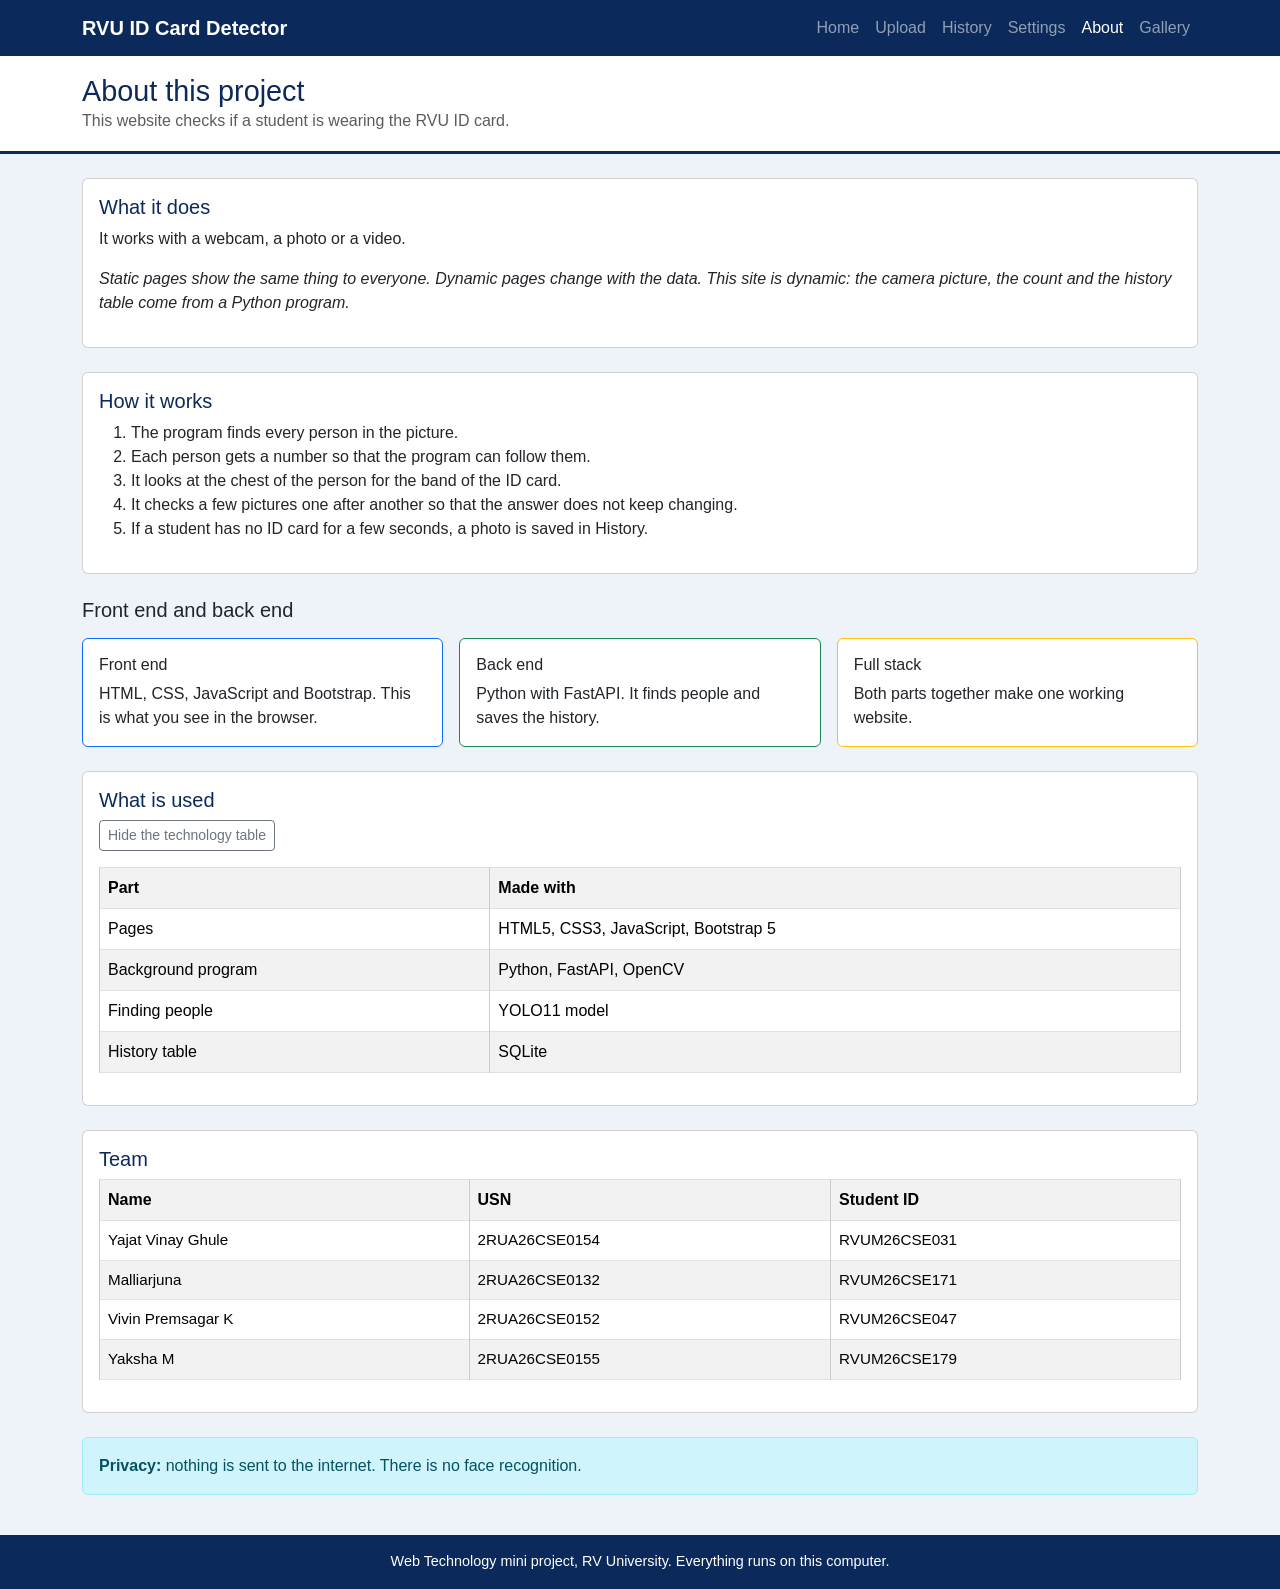
==== commit 7af1288f: "Update the team list on the About page" ====
--- a/web/about.html
+++ b/web/about.html
@@ -130,7 +130,7 @@
               <td>RVUM26CSE031</td>
             </tr>
             <tr>
-              <td>Sudharsan Srinivasan</td>
+              <td>Malliarjuna</td>
               <td>2RUA26CSE0132</td>
               <td>RVUM26CSE171</td>
             </tr>
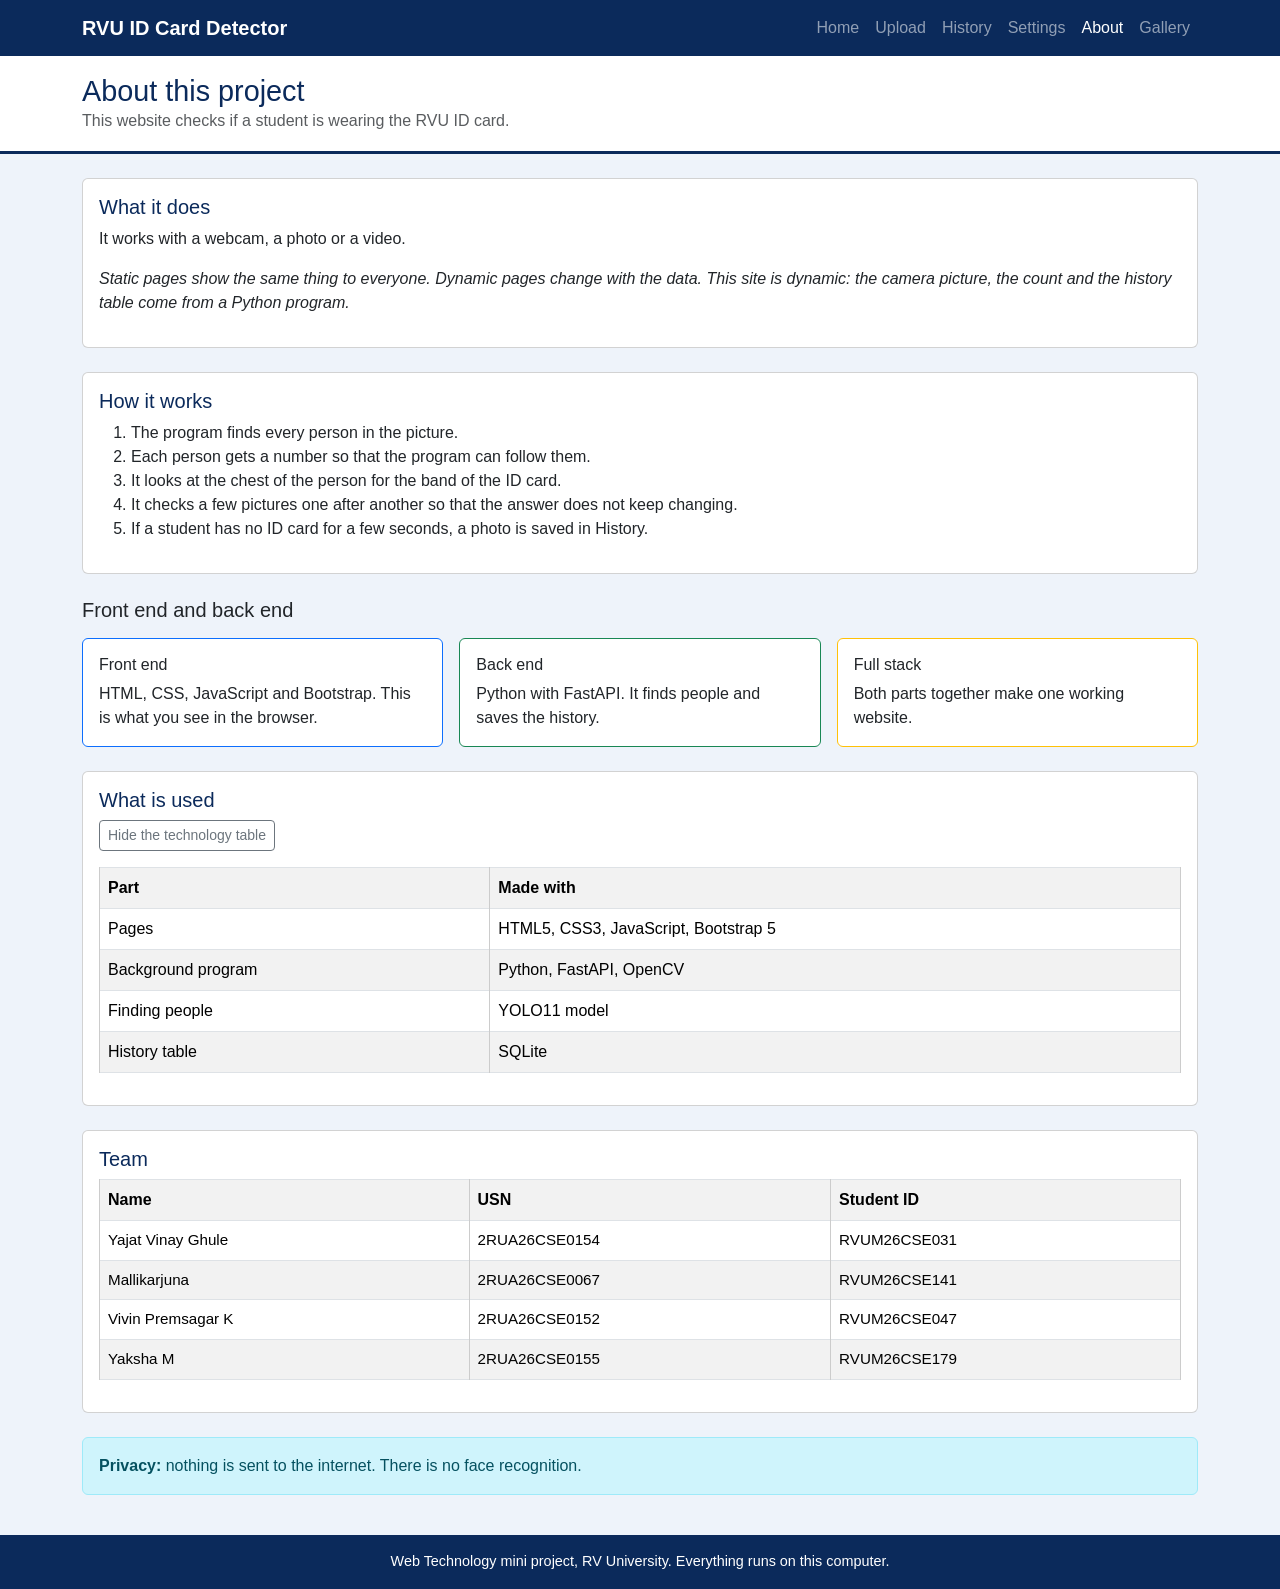
==== commit d40c46a0: "Fix Mallikarjuna's name, USN and student ID on the About page" ====
--- a/web/about.html
+++ b/web/about.html
@@ -130,9 +130,9 @@
               <td>RVUM26CSE031</td>
             </tr>
             <tr>
-              <td>Malliarjuna</td>
-              <td>2RUA26CSE0132</td>
-              <td>RVUM26CSE171</td>
+              <td>Mallikarjuna</td>
+              <td>2RUA26CSE0067</td>
+              <td>RVUM26CSE141</td>
             </tr>
             <tr>
               <td>Vivin Premsagar K</td>
